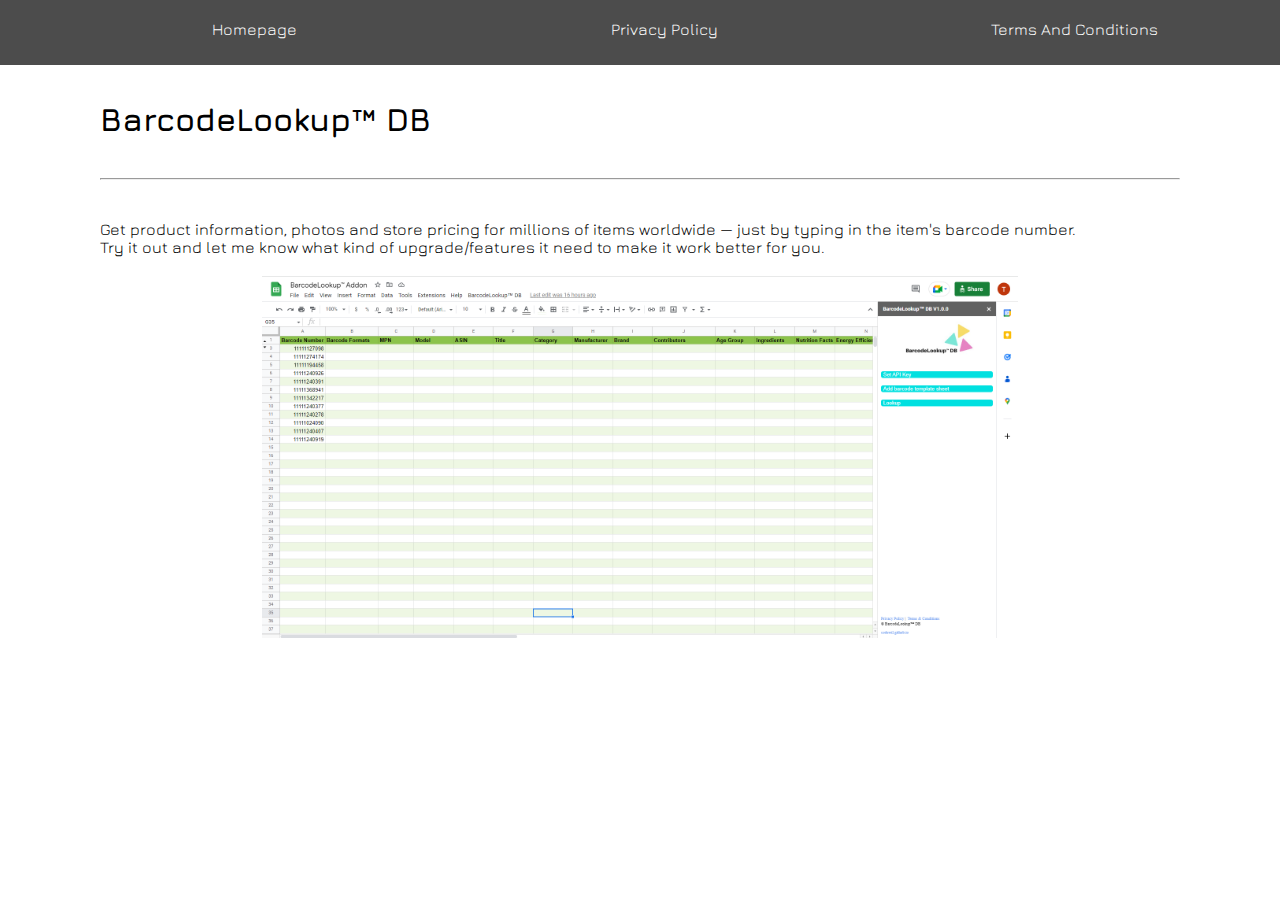
==== index.html @ 93cdacfd "first commit" ====
<html lang="en">
<head>
    <title>BarcodeLookup™ DB</title>
    <meta charset="utf-8">
    <meta name="viewport" content="width=device-width, initial-scale=1.0">
    <link rel="stylesheet" href="css/home-style.css">
    <link href='https://fonts.googleapis.com/css?family=Jura' rel='stylesheet'>
    <script type="text/javascript" src="library/jQuery/jquery.min.js"></script>
    <script type="text/javascript" src="script/home-script.js"></script>
    <script type="text/javascript" src="script/script.js"></script>
</head>
<body>
<div class="main">
    <div class="banner">
        <div class="menu clear-fix">
            <ul>
                <li><a href="index.html">Homepage</a></li>
                <li><a href="privacy-policy.html">Privacy Policy</a></li>
                <li><a href="terms-and-conditions.html">Terms And Conditions</a></li>
            </ul>
        </div>
        <div class="banner-content">
        </div>
    </div>
    <div id="content" class="clear-fix" style="padding: 100px">
        <h1>BarcodeLookup™ DB</h1>
        <hr style="margin-bottom:40px;">
        <p>Get product information, photos and store pricing for millions of items worldwide — just by typing in the item's barcode number.</p>
        <p>Try it out and let me know what kind of upgrade/features it need to make it work better for you.</p>
        <img src="img/ss.png" style="width:70%;margin-left:15%;margin-top:20px">
    </div>
</div>

</body>
</html>
---- css/home-style.css ----
/*common style*/
* {
    box-sizing: border-box;
    margin: 0;
    font-family: 'Jura';
}
.clear-fix::after {
    content: none;
    clear: both;
}
/*banner background style*/
.banner{
    position: absolute;
    top: 0;
    left: 0;
    content: '';
    width: 100%;
    height: 65px;
    background: linear-gradient(to bottom,rgba(0,0,0,.7) 0,rgba(0,0,0,.7) 65px);
}
/*menu style*/
.banner ul {
    list-style-type: none;
    width: 100%;
}
.banner li a {
    text-decoration: none;
    color: white;
}
.banner li {
    width: 33.33%;
    position: relative;
    text-decoration: none;
    float: left;
    top: 20px;
    text-align: center;
}
/*banner-content style*/
.banner .banner-content{
    position: absolute;
    display: inline-block;
    color: white;
    top: 50%;
    width: 100%;
    left: 0;
    text-align: center;
}
/*sliding style*/
#slider {
    position: absolute;
    left: 50%;
    bottom: 70px;
}
.banner a span{
    position: absolute;
    box-sizing: border-box;
    content: '';
    height: 24px;
    width: 24px;
    border-bottom: 1px solid white;
    border-right: 1px solid white;
    transform: rotate(45deg);
    animation: animate 2s infinite;
    left: 50%;
    top: 50%;
    margin-left: -12px;
    margin-top: -18px;
    z-index: 1;
}
.banner a span:nth-of-type(2) {
    top: 16px;
    animation-delay: 0.3s;
}
.banner a span:nth-of-type(3) {
    top: 32px;
    animation-delay: 0.6s;
}
@keyframes animate {
    0% {
        opacity: 0;
    }
    50% {
        opacity: 1;
    }
    100% {
        opacity: 0;
    }
}
.banner a:hover {
    opacity: 0.7;
    color: snow;
}
/*content style*/
.content h2 {
    padding-top: 40px;
}
.content h3 {
    padding-top: 30px;
}
.content h4 {
    padding-top: 20px;
}
.content h5 {
    padding-top: 10px;
}
div[class*='content'] {
    width: 100%;
    margin: 0;
    padding: 0;
}
.col1 {
    width: 50%;
    float: left;
    margin: 0 40% 5% 10%;

}
.col2 {
    width: 50%;
    float: right;
    margin: 0 10% 5% 40%;
}
.content img {
    margin: 10% 10% 5% 10%;
    display: block;
    width: 80%;
    height: auto;
    object-fit: cover;
    filter:brightness(70%);
}
.content img:hover {
    filter: brightness(100%);
    transform: scale(1.1);
    transition: .5s;
}

h1 {
    margin-bottom: 40px;
}
/*footer*/
/*footer style*/
.footer {
    display: inline-block;
    width: 100%;
    background-color: #283236;
    padding: 5% 5%;
    color: white;
}
.footer p {
    line-height: 1.5;
}
.left-col {
    max-width: 60%;
    float: left;
}
.right-col {
    max-height: 80px;
    max-width: 40%;
    float: right;
}
/*responsive*/
@media only screen and (min-width: 992px) {
    ul {
        padding-left: 50px;
    }
}
@media only screen and (min-width: 768px) and (max-width: 991px) {
}
@media only screen and (max-width: 767px) {

}
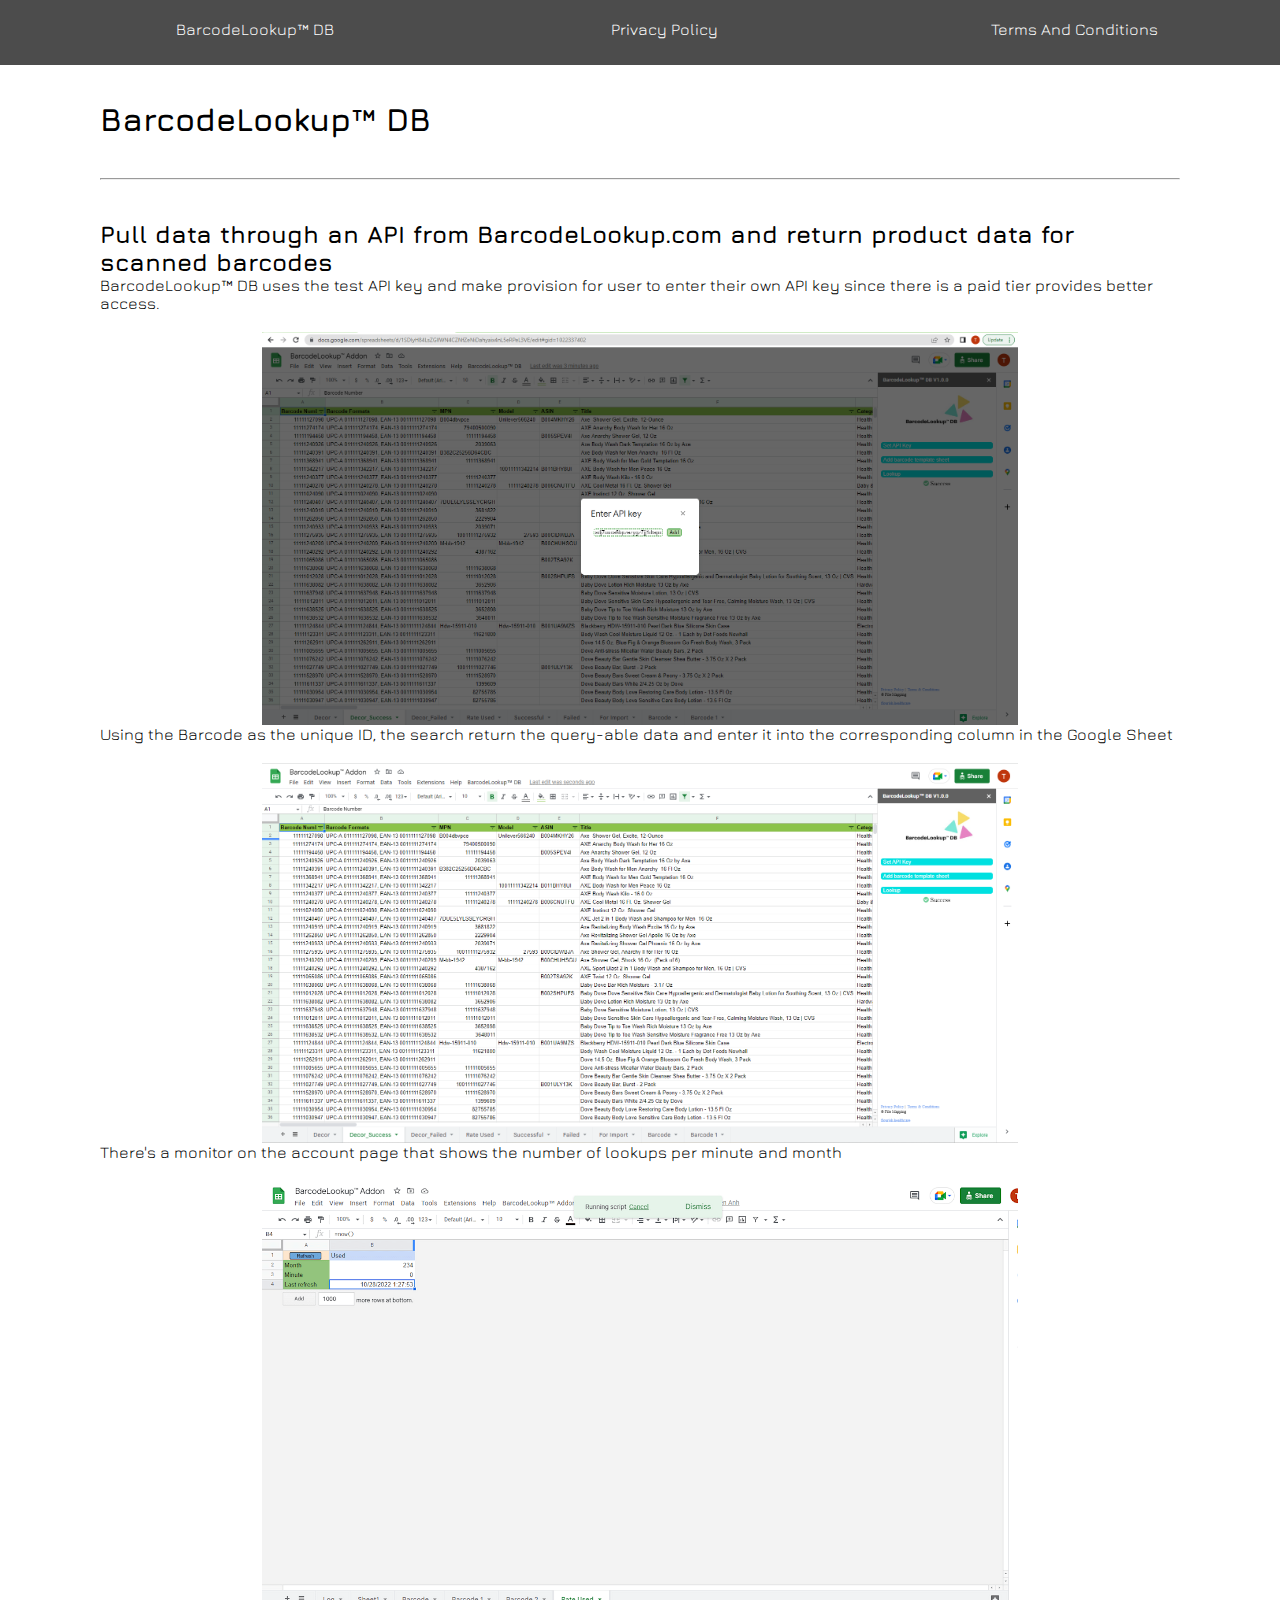
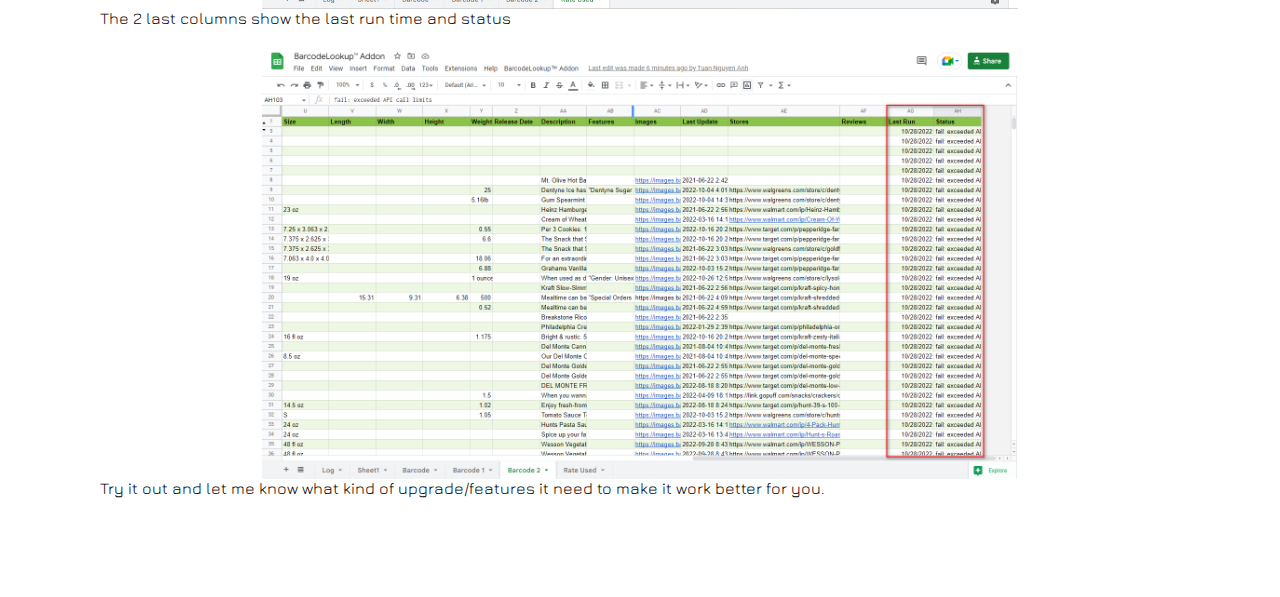
==== commit f4bb0ab8: "Initial commit" ====
--- a/index.html
+++ b/index.html
@@ -14,7 +14,7 @@
     <div class="banner">
         <div class="menu clear-fix">
             <ul>
-                <li><a href="index.html">Homepage</a></li>
+                <li><a href="index.html">BarcodeLookup™ DB</a></li>
                 <li><a href="privacy-policy.html">Privacy Policy</a></li>
                 <li><a href="terms-and-conditions.html">Terms And Conditions</a></li>
             </ul>
@@ -25,9 +25,16 @@
     <div id="content" class="clear-fix" style="padding: 100px">
         <h1>BarcodeLookup™ DB</h1>
         <hr style="margin-bottom:40px;">
-        <p>Get product information, photos and store pricing for millions of items worldwide — just by typing in the item's barcode number.</p>
+        <h2>Pull data through an API from BarcodeLookup.com and return product data for scanned barcodes</h2>
+        <p>BarcodeLookup™ DB uses the test API key and make provision for user to enter their own API key since there is a paid tier provides better access.</p>
+        <img src="img/ss2.png" style="width:70%;margin-left:15%;margin-top:20px">
+        <p>Using the Barcode as the unique ID, the search return the query-able data and enter it into the corresponding column in the Google Sheet</p>
+        <img src="img/ss1.png" style="width:70%;margin-left:15%;margin-top:20px">
+        <p>There's a monitor on the account page that shows the number of lookups per minute and month</p>
+        <img src="img/ss.png" style="width:70%;margin-left:15%;margin-top:20px">
+        <p>The 2 last columns show the last run time and status</p>
+        <img src="img/ss3.png" style="width:70%;margin-left:15%;margin-top:20px">
         <p>Try it out and let me know what kind of upgrade/features it need to make it work better for you.</p>
-        <img src="img/ss.png" style="width:70%;margin-left:15%;margin-top:20px">
     </div>
 </div>
 
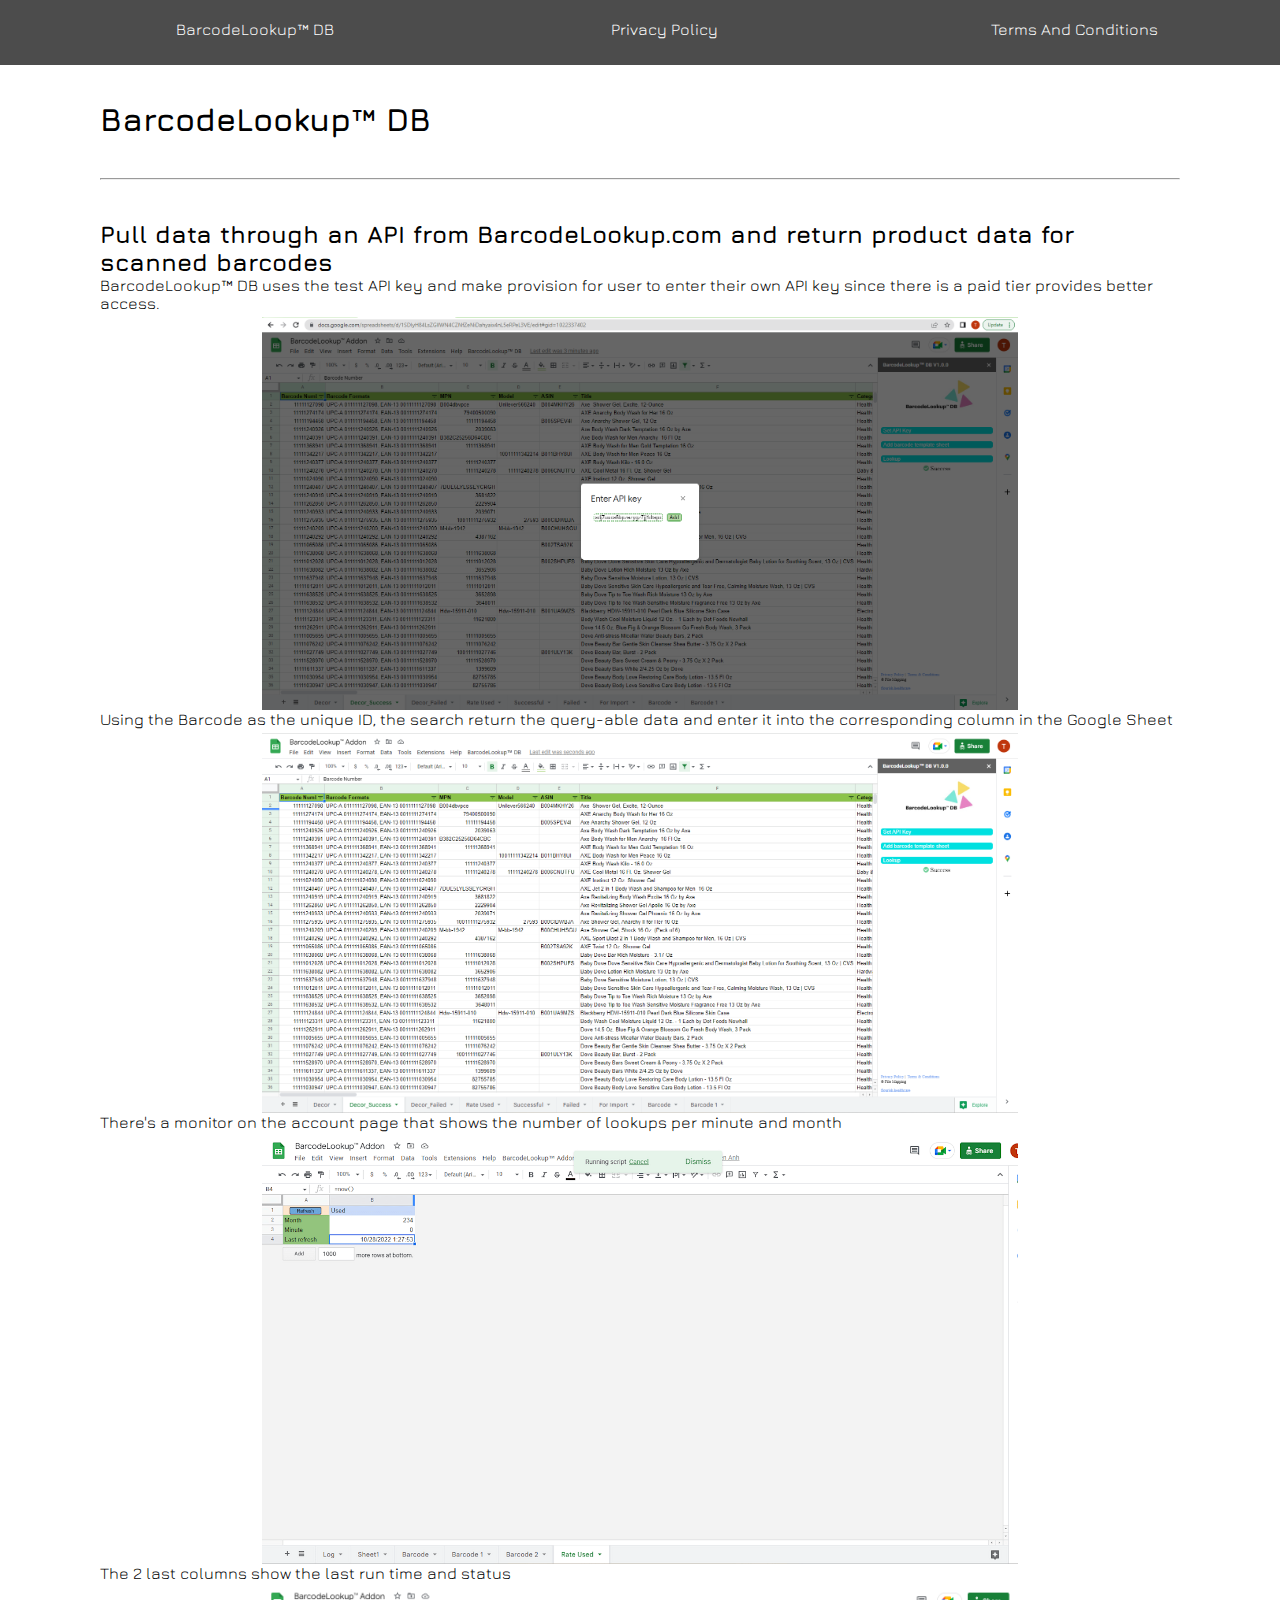
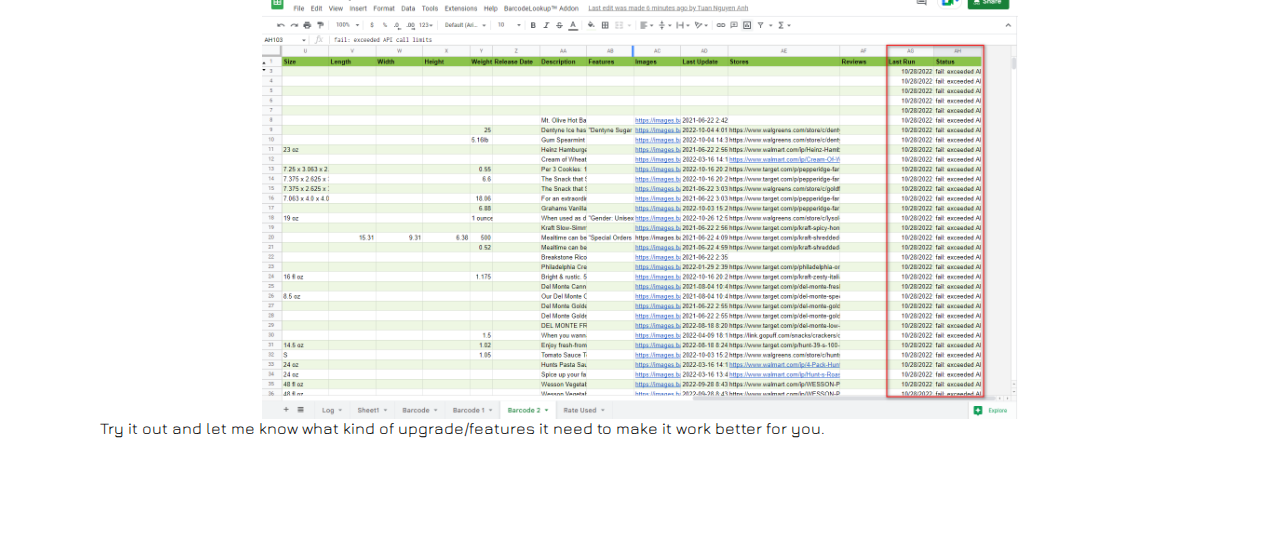
==== commit cea1454c: "Initial commit" ====
--- a/index.html
+++ b/index.html
@@ -27,13 +27,13 @@
         <hr style="margin-bottom:40px;">
         <h2>Pull data through an API from BarcodeLookup.com and return product data for scanned barcodes</h2>
         <p>BarcodeLookup™ DB uses the test API key and make provision for user to enter their own API key since there is a paid tier provides better access.</p>
-        <img src="img/ss2.png" style="width:70%;margin-left:15%;margin-top:20px">
+        <img src="img/ss2.png" style="width:70%;margin-left:15%;margin-top:5px">
         <p>Using the Barcode as the unique ID, the search return the query-able data and enter it into the corresponding column in the Google Sheet</p>
-        <img src="img/ss1.png" style="width:70%;margin-left:15%;margin-top:20px">
+        <img src="img/ss1.png" style="width:70%;margin-left:15%;margin-top:5px">
         <p>There's a monitor on the account page that shows the number of lookups per minute and month</p>
-        <img src="img/ss.png" style="width:70%;margin-left:15%;margin-top:20px">
+        <img src="img/ss.png" style="width:70%;margin-left:15%;margin-top:5px">
         <p>The 2 last columns show the last run time and status</p>
-        <img src="img/ss3.png" style="width:70%;margin-left:15%;margin-top:20px">
+        <img src="img/ss3.png" style="width:70%;margin-left:15%;margin-top:5px">
         <p>Try it out and let me know what kind of upgrade/features it need to make it work better for you.</p>
     </div>
 </div>
